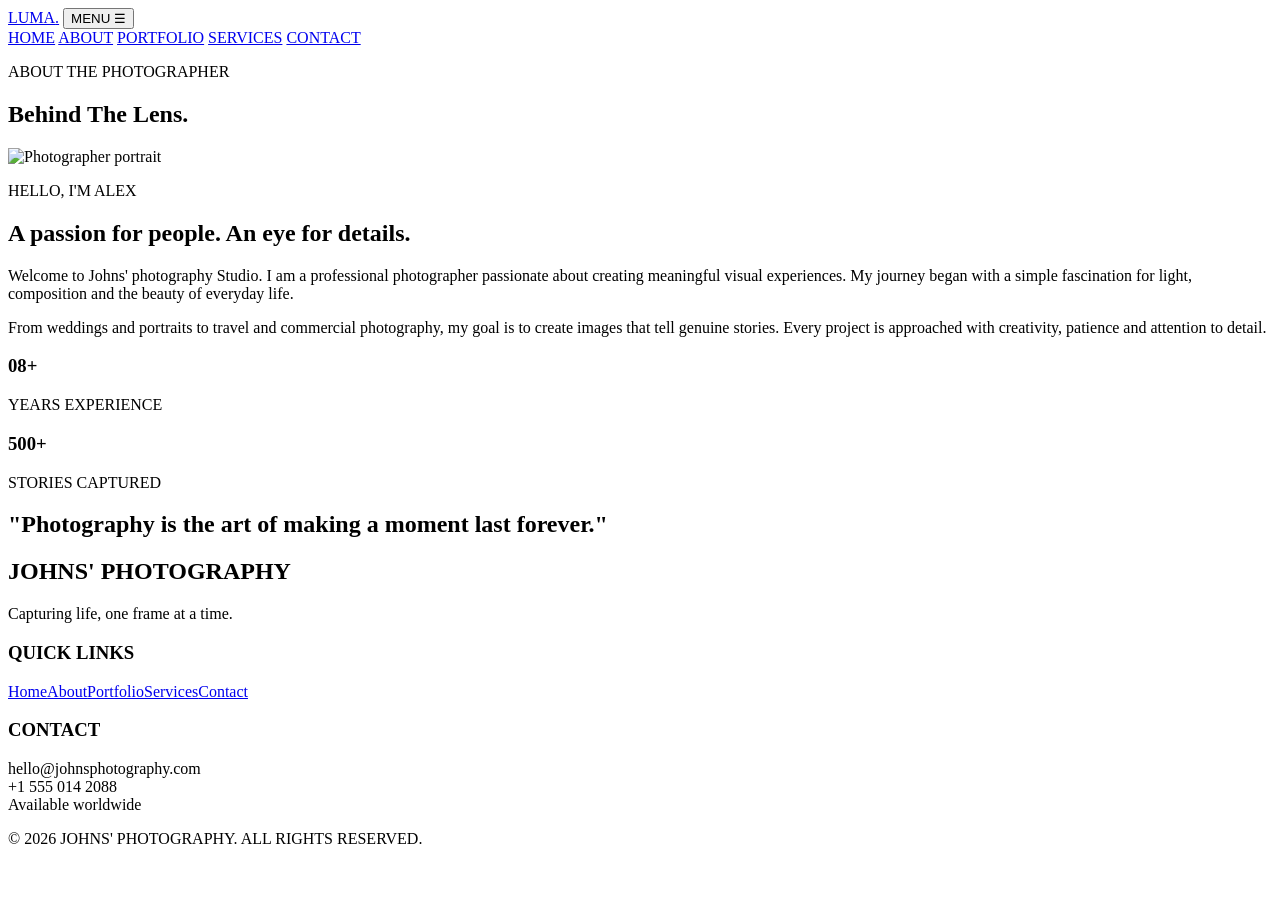
==== about.html @ 18208478 "Initial commit - Photography Website" ====
<!DOCTYPE html>
<html lang="en">
<head>
  <meta charset="UTF-8">
  <meta name="viewport" content="width=device-width, initial-scale=1.0">
  <title>About | LUMA Studio</title>
  <script src="https://cdn.tailwindcss.com"></script>
  <script>
    tailwind.config = {
      theme: { extend: {
        colors: { ink: '#191916', cream: '#F5F2EB', bronze: '#AD8965' },
        fontFamily: { display: ['Georgia', 'serif'] }
      }}
    }
  </script>
</head>
<body class="bg-cream text-ink">

<header class="sticky top-0 z-50 bg-cream/95 backdrop-blur border-b border-black/10">
  <div class="max-w-7xl mx-auto px-6 py-5 flex justify-between items-center">
    <a href="index.html" class="font-display text-3xl tracking-widest">LUMA<span class="text-bronze">.</span></a>
    <button id="menuBtn" class="md:hidden text-sm">MENU ☰</button>
    <nav id="navMenu" class="hidden absolute top-full left-0 w-full bg-cream p-6 flex-col gap-6 md:static md:flex md:flex-row md:w-auto md:p-0">
      <a href="index.html" class="text-sm hover:text-bronze">HOME</a>
      <a href="about.html" class="text-sm hover:text-bronze">ABOUT</a>
      <a href="portfolio.html" class="text-sm hover:text-bronze">PORTFOLIO</a>
      <a href="services.html" class="text-sm hover:text-bronze">SERVICES</a>
      <a href="contact.html" class="text-sm hover:text-bronze">CONTACT</a>
    </nav>
  </div>
</header>

<main>
  <section class="max-w-7xl mx-auto px-6 py-20">
    <p class="text-bronze text-xs tracking-[0.3em]">ABOUT THE PHOTOGRAPHER</p>
    <h1 class="font-display text-5xl md:text-7xl mt-5">
      Behind The Lens.
    </h1>
  </section>

  <section class="max-w-7xl mx-auto px-6 pb-24 grid md:grid-cols-2 gap-14 items-center">
    <img
      src="https://images.unsplash.com/photo-1544005313-94ddf0286df2?auto=format&fit=crop&w=1000&q=85"
      alt="Photographer portrait"
      class="w-full h-[550px] object-cover">

    <div>
      <p class="text-bronze text-xs tracking-widest">HELLO, I'M ALEX</p>
      <h2 class="font-display text-4xl md:text-5xl mt-5 leading-tight">
        A passion for people. An eye for details.
      </h2>

      <p class="text-gray-600 leading-8 mt-7">
        Welcome to Johns' photography Studio. I am a professional photographer
        passionate about creating meaningful visual experiences.
        My journey began with a simple fascination for light,
        composition and the beauty of everyday life.
      </p>

      <p class="text-gray-600 leading-8 mt-5">
        From weddings and portraits to travel and commercial
        photography, my goal is to create images that tell genuine
        stories. Every project is approached with creativity,
        patience and attention to detail.
      </p>

      <div class="grid grid-cols-2 gap-6 border-t border-black/10 mt-10 pt-7">
        <div>
          <h3 class="font-display text-4xl">08+</h3>
          <p class="text-gray-500 text-xs tracking-widest mt-2">YEARS EXPERIENCE</p>
        </div>
        <div>
          <h3 class="font-display text-4xl">500+</h3>
          <p class="text-gray-500 text-xs tracking-widest mt-2">STORIES CAPTURED</p>
        </div>
      </div>
    </div>
  </section>

  <section class="bg-ink text-white text-center px-6 py-20">
    <h2 class="font-display text-3xl md:text-5xl max-w-3xl mx-auto leading-tight">
      "Photography is the art of making a moment last forever."
    </h2>
  </section>
</main>

<footer class="bg-black text-white px-6 py-14">
  <div class="max-w-7xl mx-auto grid md:grid-cols-3 gap-10">
    <div><h2 class="font-display text-3xl">JOHNS' PHOTOGRAPHY</h2><p class="text-gray-400 text-sm mt-4">Capturing life, one frame at a time.</p></div>
    <div><h3 class="text-bronze text-xs tracking-widest">QUICK LINKS</h3><div class="grid grid-cols-2 gap-3 mt-5 text-sm text-gray-400"><a href="index.html">Home</a><a href="about.html">About</a><a href="portfolio.html">Portfolio</a><a href="services.html">Services</a><a href="contact.html">Contact</a></div></div>
    <div><h3 class="text-bronze text-xs tracking-widest">CONTACT</h3><p class="text-sm text-gray-400 mt-5 leading-8">hello@johnsphotography.com<br>+1 555 014 2088<br>Available worldwide</p></div>
  </div>
  <p class="text-center text-gray-500 text-xs mt-12 border-t border-white/10 pt-6">© 2026 JOHNS' PHOTOGRAPHY. ALL RIGHTS RESERVED.</p>
</footer>
<script src="assets/js/main.js"></script>
</body>
</html>
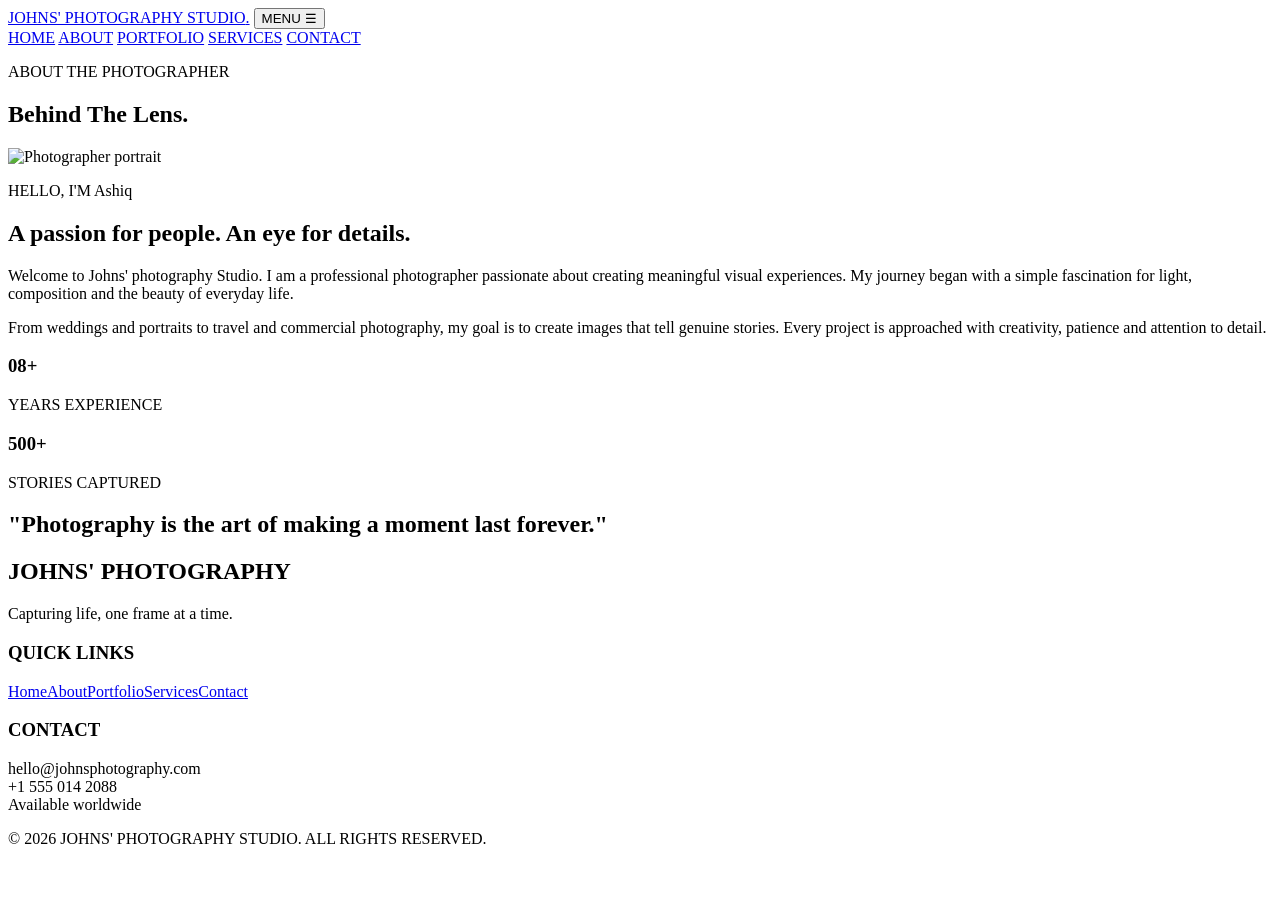
==== commit 31349df8: "Initial commit - Photography Website" ====
--- a/about.html
+++ b/about.html
@@ -4,7 +4,7 @@
 <head>
   <meta charset="UTF-8">
   <meta name="viewport" content="width=device-width, initial-scale=1.0">
-  <title>About | LUMA Studio</title>
+  <title>About | John's Photography Studio</title>
   <script src="https://cdn.tailwindcss.com"></script>
   <script>
     tailwind.config = {
@@ -19,7 +19,7 @@
 
 <header class="sticky top-0 z-50 bg-cream/95 backdrop-blur border-b border-black/10">
   <div class="max-w-7xl mx-auto px-6 py-5 flex justify-between items-center">
-    <a href="index.html" class="font-display text-3xl tracking-widest">LUMA<span class="text-bronze">.</span></a>
+    <a href="index.html" class="font-display text-3xl tracking-widest">JOHNS' PHOTOGRAPHY STUDIO<span class="text-bronze">.</span></a>
     <button id="menuBtn" class="md:hidden text-sm">MENU ☰</button>
     <nav id="navMenu" class="hidden absolute top-full left-0 w-full bg-cream p-6 flex-col gap-6 md:static md:flex md:flex-row md:w-auto md:p-0">
       <a href="index.html" class="text-sm hover:text-bronze">HOME</a>
@@ -46,7 +46,7 @@
       class="w-full h-[550px] object-cover">
 
     <div>
-      <p class="text-bronze text-xs tracking-widest">HELLO, I'M ALEX</p>
+      <p class="text-bronze text-xs tracking-widest">HELLO, I'M Ashiq</p>
       <h2 class="font-display text-4xl md:text-5xl mt-5 leading-tight">
         A passion for people. An eye for details.
       </h2>
@@ -91,7 +91,7 @@
     <div><h3 class="text-bronze text-xs tracking-widest">QUICK LINKS</h3><div class="grid grid-cols-2 gap-3 mt-5 text-sm text-gray-400"><a href="index.html">Home</a><a href="about.html">About</a><a href="portfolio.html">Portfolio</a><a href="services.html">Services</a><a href="contact.html">Contact</a></div></div>
     <div><h3 class="text-bronze text-xs tracking-widest">CONTACT</h3><p class="text-sm text-gray-400 mt-5 leading-8">hello@johnsphotography.com<br>+1 555 014 2088<br>Available worldwide</p></div>
   </div>
-  <p class="text-center text-gray-500 text-xs mt-12 border-t border-white/10 pt-6">© 2026 JOHNS' PHOTOGRAPHY. ALL RIGHTS RESERVED.</p>
+  <p class="text-center text-gray-500 text-xs mt-12 border-t border-white/10 pt-6">© 2026 JOHNS' PHOTOGRAPHY STUDIO. ALL RIGHTS RESERVED.</p>
 </footer>
 <script src="assets/js/main.js"></script>
 </body>
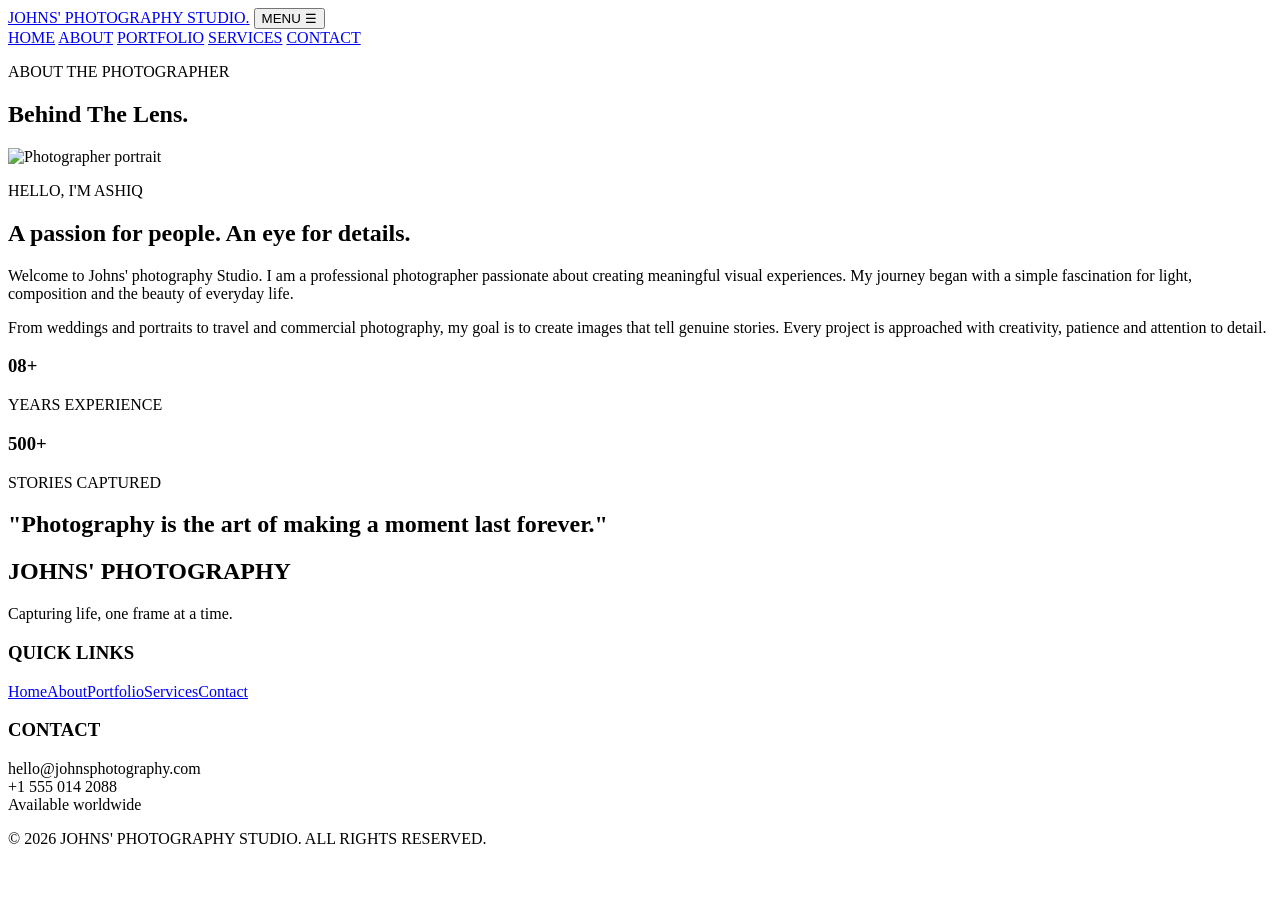
==== commit 0e3312d9: "Correct capitalization in introduction paragraph" ====
--- a/about.html
+++ b/about.html
@@ -46,7 +46,7 @@
       class="w-full h-[550px] object-cover">
 
     <div>
-      <p class="text-bronze text-xs tracking-widest">HELLO, I'M Ashiq</p>
+      <p class="text-bronze text-xs tracking-widest">HELLO, I'M ASHIQ</p>
       <h2 class="font-display text-4xl md:text-5xl mt-5 leading-tight">
         A passion for people. An eye for details.
       </h2>
